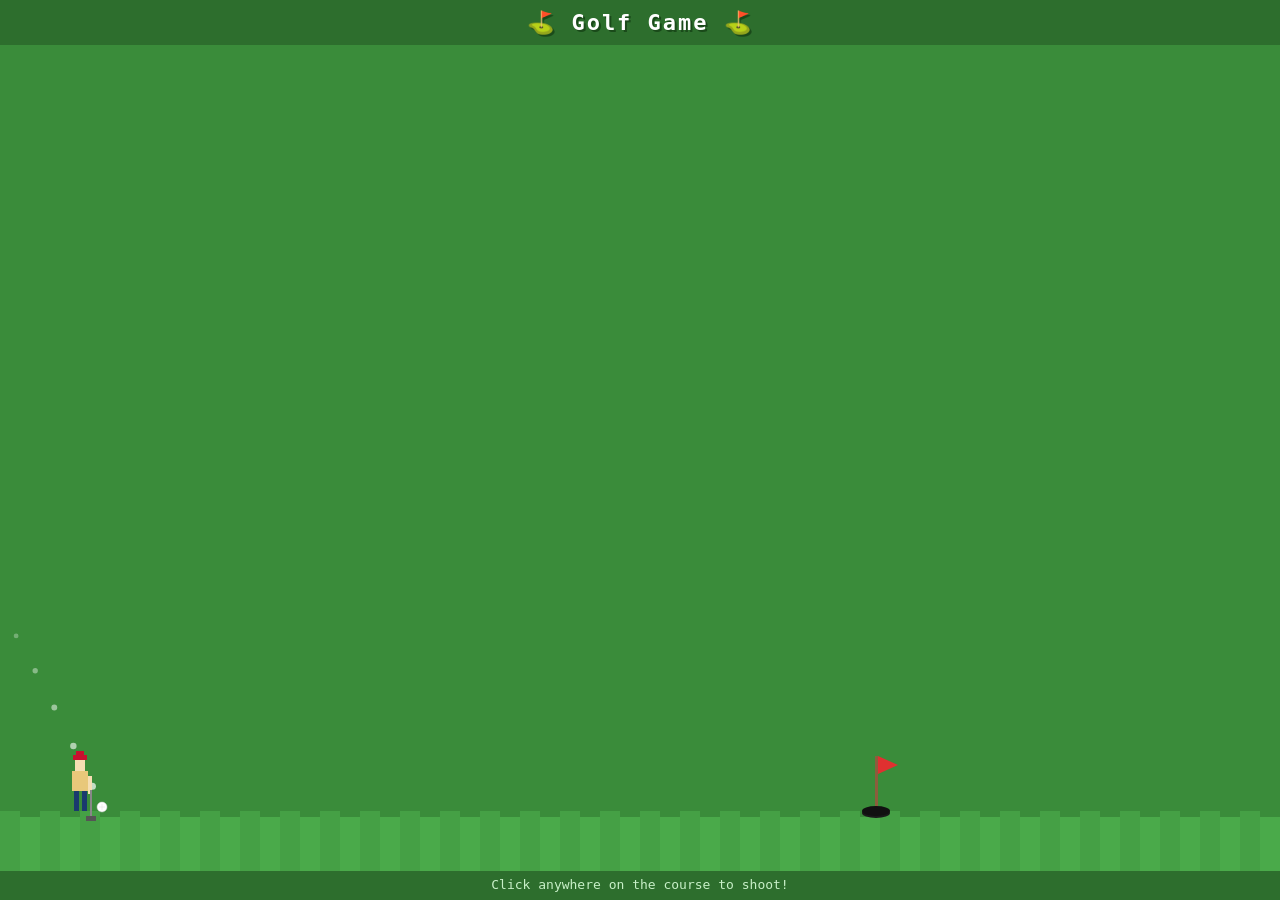
==== golfgame.html @ a009d168 "Add initial implementation of golf game in HTML" ====
<!DOCTYPE html>
<html lang="en">
<head>
  <meta charset="UTF-8" />
  <meta name="viewport" content="width=device-width, initial-scale=1.0"/>
  <title>Golf Game</title>
  <style>
    * { margin: 0; padding: 0; box-sizing: border-box; }
    body { background: #3a8c3a; overflow: hidden; font-family: monospace; }
    #golf-header {
      background: #2d6e2d;
      text-align: center;
      padding: 10px 0;
      font-size: 22px;
      font-weight: bold;
      color: #fff;
      letter-spacing: 2px;
      text-shadow: 2px 2px #1a4a1a;
    }
    #golf-canvas { display: block; cursor: crosshair; }
    #golf-hint {
      text-align: center;
      font-size: 13px;
      color: #c8f0c8;
      padding: 6px 0 8px;
      background: #2d6e2d;
    }
  </style>
</head>
<body>

  <div id="golf-header">⛳ Golf Game ⛳</div>
  <canvas id="golf-canvas"></canvas>
  <div id="golf-hint">Click anywhere on the course to shoot!</div>

  <script>
    const canvas = document.getElementById('golf-canvas');
    const ctx = canvas.getContext('2d');
    const hint = document.getElementById('golf-hint');

    const HEADER_H = document.getElementById('golf-header').offsetHeight;
    const HINT_H = document.getElementById('golf-hint').offsetHeight;

    function resize() {
      canvas.width = window.innerWidth;
      canvas.height = window.innerHeight - HEADER_H - HINT_H;
    }
    resize();
    window.addEventListener('resize', () => { resize(); });

    const GOLFER_X = 80;
    const ARC_SHOW = 22;

    let W, H, GROUND_Y, HOLE_X, HOLE_R;

    function setDimensions() {
      W = canvas.width;
      H = canvas.height;
      GROUND_Y = H - 60;
      HOLE_R = 14;
    }

    function randomHoleX() {
      return Math.floor(W * 0.45 + Math.random() * (W * 0.45));
    }

    setDimensions();
    HOLE_X = randomHoleX();

    let state = 'idle';
    let ball = { x: GOLFER_X + 22, y: GROUND_Y - 4, vx: 0, vy: 0 };
    let swingFrame = 0;
    let swingTarget = { x: 0, y: 0 };
    let holein = false;
    let showModal = false;
    let dropProgress = 0;
    let raf;
    let shotCount = 0;

    function simulatePath(tx, ty) {
      const dx = tx - ball.x;
      const dy = ty - ball.y;
      const dist = Math.sqrt(dx * dx + dy * dy);
      const speed = Math.min(dist * 0.055, 18);
      let vx = (dx / dist) * speed;
      let vy = (dy / dist) * speed - 6;
      let x = ball.x, y = ball.y;
      const pts = [];
      for (let i = 0; i < 300; i++) {
        vy += 0.45;
        x += vx; y += vy;
        if (y >= GROUND_Y - 5) {
          y = GROUND_Y - 5;
          vy *= -0.35; vx *= 0.85;
          if (Math.abs(vy) < 1.5) break;
        }
        pts.push({ x, y });
        if (x > W + 20 || x < -20) break;
      }
      return pts;
    }

    function drawArcDots(mx, my) {
      const pts = simulatePath(mx, my);
      const show = Math.min(ARC_SHOW, pts.length);
      for (let i = 0; i < show; i += 2) {
        const p = pts[i];
        const t = i / show;
        const r = 3.5 - t * 1.8;
        const alpha = 0.7 - t * 0.65;
        ctx.beginPath();
        ctx.arc(p.x, p.y, Math.max(r, 1), 0, Math.PI * 2);
        ctx.fillStyle = `rgba(255,255,255,${alpha})`;
        ctx.fill();
      }
    }

    function drawGround() {
      ctx.fillStyle = '#4aaa4a';
      ctx.fillRect(0, GROUND_Y, W, H - GROUND_Y);
      ctx.fillStyle = '#3a8c3a';
      ctx.fillRect(0, GROUND_Y, W, 6);
      ctx.fillStyle = '#45a045';
      for (let x = 0; x < W; x += 40) ctx.fillRect(x, GROUND_Y, 20, H - GROUND_Y);
    }

    function drawHole() {
      ctx.fillStyle = '#8B5E3C';
      ctx.fillRect(HOLE_X - 1, GROUND_Y - 55, 3, 55);
      ctx.fillStyle = '#e03030';
      ctx.beginPath();
      ctx.moveTo(HOLE_X + 2, GROUND_Y - 55);
      ctx.lineTo(HOLE_X + 22, GROUND_Y - 46);
      ctx.lineTo(HOLE_X + 2, GROUND_Y - 37);
      ctx.fill();
      ctx.fillStyle = '#1a1a1a';
      ctx.beginPath();
      ctx.ellipse(HOLE_X, GROUND_Y + 2, HOLE_R, 5, 0, 0, Math.PI * 2);
      ctx.fill();
      ctx.fillStyle = '#111';
      ctx.beginPath();
      ctx.ellipse(HOLE_X, GROUND_Y, HOLE_R, 5, 0, 0, Math.PI * 2);
      ctx.fill();
    }

    function drawGolfer(swingAngle) {
      const gx = GOLFER_X, gy = GROUND_Y;
      ctx.save();
      ctx.translate(gx, gy);
      ctx.fillStyle = '#1a3a6e';
      ctx.fillRect(-6, -22, 5, 22);
      ctx.fillRect(2, -22, 5, 22);
      ctx.fillStyle = '#e8c87a';
      ctx.fillRect(-8, -40, 16, 20);
      ctx.fillStyle = '#f5deb3';
      ctx.fillRect(-5, -52, 10, 12);
      ctx.fillStyle = '#c8102e';
      ctx.fillRect(-7, -56, 14, 5);
      ctx.fillRect(-4, -60, 8, 4);
      ctx.save();
      ctx.translate(8, -35);
      ctx.rotate(swingAngle);
      ctx.fillStyle = '#f5deb3';
      ctx.fillRect(0, 0, 4, 18);
      ctx.fillStyle = '#888';
      ctx.fillRect(2, 14, 2, 28);
      ctx.fillStyle = '#555';
      ctx.fillRect(-2, 40, 10, 5);
      ctx.restore();
      ctx.restore();
    }

    function drawBall() {
      if (state === 'dropping') {
        const sinkY = (GROUND_Y - 5) + dropProgress * 12;
        const scale = 1 - dropProgress * 0.7;
        if (scale <= 0) return;
        ctx.save();
        ctx.globalAlpha = 1 - dropProgress * 0.8;
        ctx.fillStyle = '#ffffff';
        ctx.beginPath();
        ctx.ellipse(HOLE_X, sinkY, 5 * scale, 5 * scale, 0, 0, Math.PI * 2);
        ctx.fill();
        ctx.restore();
        return;
      }
      if (state === 'done') return;
      ctx.fillStyle = '#ffffff';
      ctx.beginPath();
      ctx.arc(ball.x, ball.y, 5, 0, Math.PI * 2);
      ctx.fill();
      ctx.strokeStyle = '#ccc';
      ctx.lineWidth = 0.5;
      ctx.stroke();
      ctx.strokeStyle = '#ddd';
      ctx.lineWidth = 0.5;
      ctx.beginPath();
      ctx.moveTo(ball.x - 3, ball.y); ctx.lineTo(ball.x + 3, ball.y); ctx.stroke();
      ctx.beginPath();
      ctx.moveTo(ball.x, ball.y - 3); ctx.lineTo(ball.x, ball.y + 3); ctx.stroke();
    }

    function drawHoleInOne() {
      ctx.save();
      ctx.font = 'bold 48px monospace';
      ctx.textAlign = 'center';
      ctx.strokeStyle = '#7a5800';
      ctx.lineWidth = 5;
      ctx.strokeText('HOLE IN ONE!', W / 2, H / 2 - 20);
      ctx.fillStyle = '#ffe600';
      ctx.fillText('HOLE IN ONE!', W / 2, H / 2 - 20);
      ctx.restore();
    }

    function drawModal() {
      ctx.fillStyle = 'rgba(0,0,0,0.55)';
      ctx.fillRect(0, 0, W, H);
      const bw = 300, bh = 160, bx = W / 2 - 150, by = H / 2 - 80;
      ctx.fillStyle = '#2d6e2d';
      ctx.strokeStyle = '#ffe600';
      ctx.lineWidth = 3;
      ctx.beginPath();
      ctx.roundRect(bx, by, bw, bh, 10);
      ctx.fill(); ctx.stroke();
      ctx.font = 'bold 20px monospace';
      ctx.textAlign = 'center';
      ctx.fillStyle = '#fff';
      ctx.fillText(holein ? 'Amazing shot!' : 'So close!', W / 2, by + 44);
      ctx.font = '14px monospace';
      ctx.fillStyle = '#c8f0c8';
      ctx.fillText(holein ? 'You got it in one!' : 'Ball missed the hole.', W / 2, by + 72);
      ctx.font = '13px monospace';
      ctx.fillStyle = '#aaddaa';
      ctx.fillText('Shot ' + shotCount + ' | New hole ahead!', W / 2, by + 96);
      ctx.fillStyle = '#ffe600';
      ctx.beginPath();
      ctx.roundRect(W / 2 - 80, by + 112, 160, 36, 6);
      ctx.fill();
      ctx.font = 'bold 15px monospace';
      ctx.fillStyle = '#1a3a00';
      ctx.fillText('Next Hole', W / 2, by + 136);
    }

    let mousePos = { x: -999, y: -999 };

    function render() {
      setDimensions();
      ctx.clearRect(0, 0, W, H);
      drawGround();
      drawHole();

      let swingAngle = 0;
      if (state === 'swing') {
        swingAngle = Math.sin(swingFrame / 6) * 1.4;
        if (swingFrame < 18) swingFrame++;
        else { state = 'flying'; launchBall(); }
      }
      if (state === 'flying' || state === 'rolling') updateBall();
      if (state === 'dropping') {
        dropProgress += 0.04;
        if (dropProgress >= 1) {
          state = 'done';
          setTimeout(() => { showModal = true; render(); }, 600);
        }
      }

      if (state === 'idle') drawArcDots(mousePos.x, mousePos.y);
      drawGolfer(swingAngle);
      drawBall();
      if (holein && (state === 'dropping' || state === 'done')) drawHoleInOne();
      if (showModal) drawModal();
      if (!showModal) raf = requestAnimationFrame(render);
    }

    function launchBall() {
      const dx = swingTarget.x - ball.x;
      const dy = swingTarget.y - ball.y;
      const dist = Math.sqrt(dx * dx + dy * dy);
      const speed = Math.min(dist * 0.055, 18);
      ball.vx = (dx / dist) * speed;
      ball.vy = (dy / dist) * speed - 6;
    }

    function updateBall() {
      if (state === 'flying') {
        ball.vy += 0.45;
        ball.x += ball.vx; ball.y += ball.vy;
        if (ball.y >= GROUND_Y - 5) {
          ball.y = GROUND_Y - 5;
          ball.vy *= -0.35; ball.vx *= 0.85;
          if (Math.abs(ball.vy) < 1.5) state = 'rolling';
        }
        if (ball.y >= GROUND_Y - 10 && Math.abs(ball.x - HOLE_X) < HOLE_R) triggerDrop();
      } else if (state === 'rolling') {
        ball.vx *= 0.92;
        ball.x += ball.vx;
        ball.y = GROUND_Y - 5;
        if (Math.abs(ball.x - HOLE_X) < HOLE_R) { triggerDrop(); return; }
        if (Math.abs(ball.vx) < 0.15) {
          ball.vx = 0; holein = false; state = 'done';
          setTimeout(() => { showModal = true; render(); }, 400);
        }
      }
    }

    function triggerDrop() {
      holein = true;
      ball.x = HOLE_X; ball.y = GROUND_Y - 5;
      ball.vx = 0; ball.vy = 0;
      dropProgress = 0;
      state = 'dropping';
    }

    function nextHole() {
      setDimensions();
      HOLE_X = randomHoleX();
      ball = { x: GOLFER_X + 22, y: GROUND_Y - 4, vx: 0, vy: 0 };
      state = 'idle'; swingFrame = 0; holein = false; showModal = false; dropProgress = 0;
      hint.textContent = 'Click anywhere on the course to shoot!';
      cancelAnimationFrame(raf);
      raf = requestAnimationFrame(render);
    }

    canvas.addEventListener('mousemove', e => {
      const r = canvas.getBoundingClientRect();
      mousePos = { x: e.clientX - r.left, y: e.clientY - r.top };
    });

    canvas.addEventListener('click', e => {
      const r = canvas.getBoundingClientRect();
      const cx = e.clientX - r.left, cy = e.clientY - r.top;
      if (showModal) {
        const by = H / 2 - 80;
        if (cx > W / 2 - 80 && cx < W / 2 + 80 && cy > by + 112 && cy < by + 148) nextHole();
        return;
      }
      if (state === 'idle') {
        swingTarget = { x: cx, y: cy };
        state = 'swing'; swingFrame = 0; shotCount++;
        hint.textContent = 'Swing!';
      }
    });

    raf = requestAnimationFrame(render);
  </script>
</body>
</html>
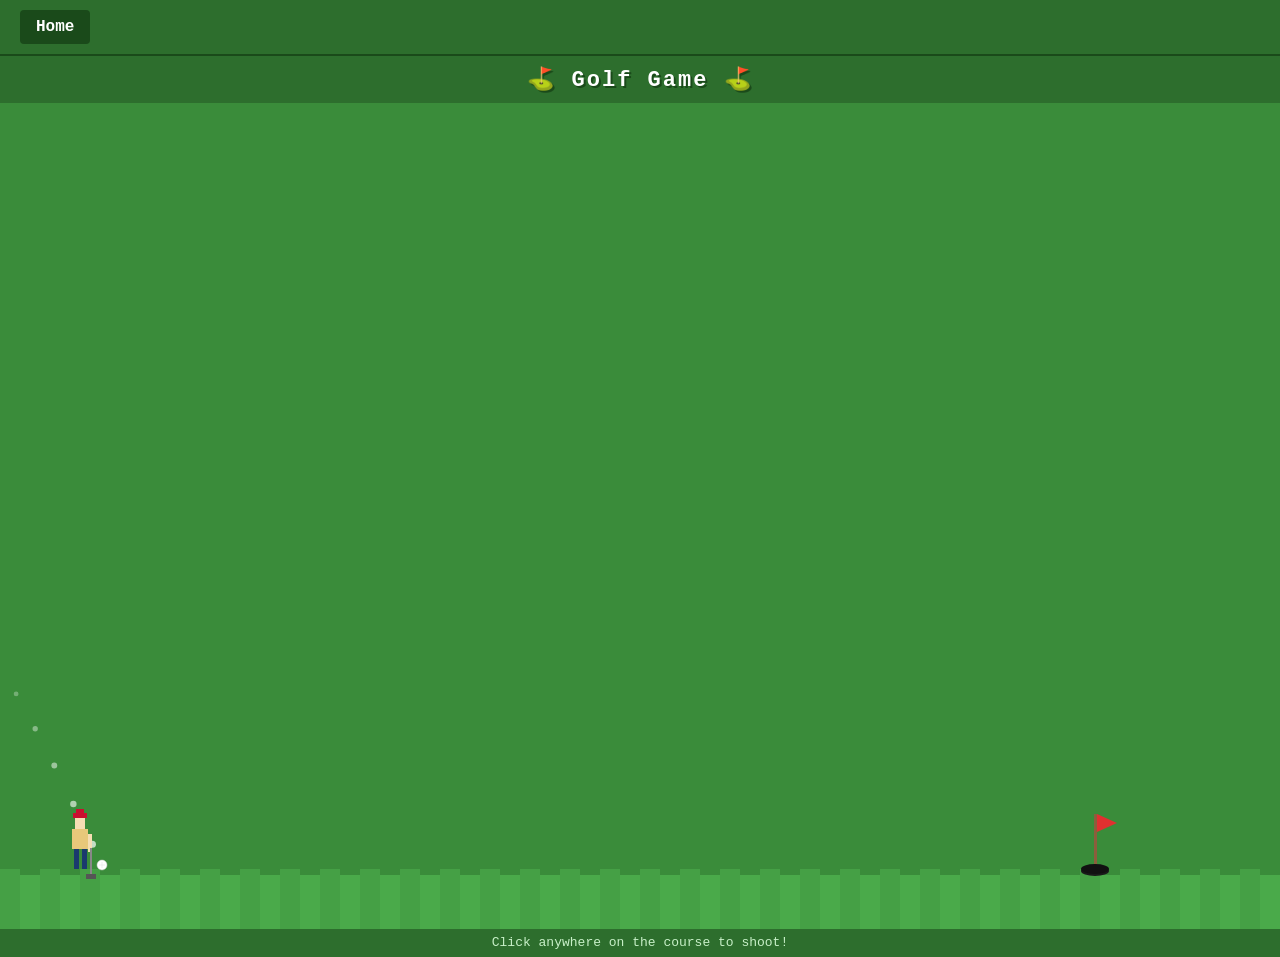
==== commit d7076556: "Add navigation bar to golfgame.html" ====
--- a/golfgame.html
+++ b/golfgame.html
@@ -25,10 +25,32 @@
       padding: 6px 0 8px;
       background: #2d6e2d;
     }
+    #nav {
+      background: #2d6e2d;
+      padding: 10px 20px;
+      border-bottom: 2px solid #1a4a1a;
+    }
+    #nav a {
+      color: #fff;
+      text-decoration: none;
+      font-size: 16px;
+      font-weight: bold;
+      padding: 8px 16px;
+      background: #1a4a1a;
+      border-radius: 4px;
+      display: inline-block;
+      transition: background 0.3s;
+    }
+    #nav a:hover {
+      background: #0f2f0f;
+    }
   </style>
 </head>
 <body>
 
+  <div id="nav">
+    <a href="index.html">Home</a>
+  </div>
   <div id="golf-header">⛳ Golf Game ⛳</div>
   <canvas id="golf-canvas"></canvas>
   <div id="golf-hint">Click anywhere on the course to shoot!</div>
